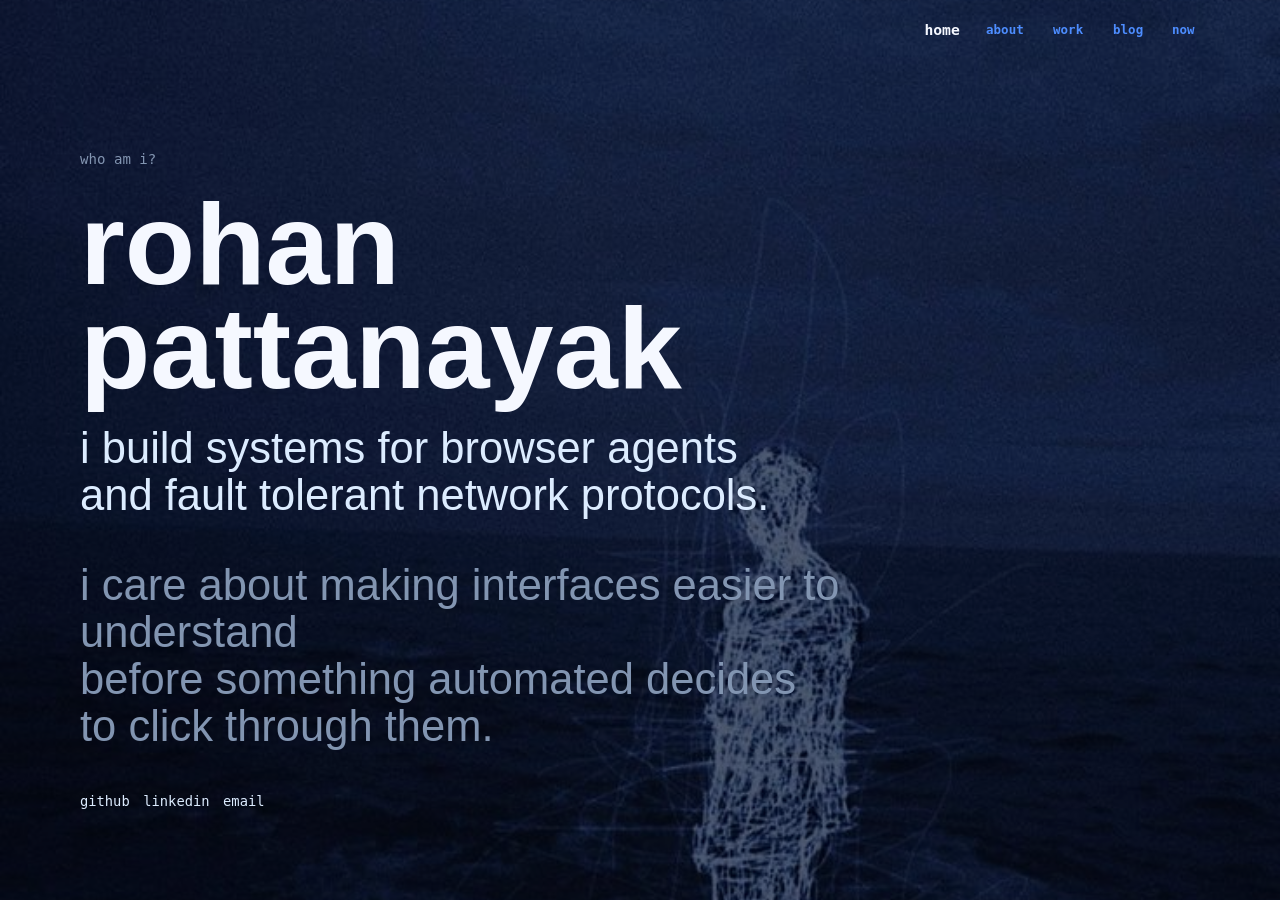
==== index.html @ 2c38a06f "update portfolio" ====
<!doctype html>
<html lang="en">
  <head>
    <meta charset="utf-8">
    <meta name="viewport" content="width=device-width, initial-scale=1">
    <title>rohan pattanayak</title>
    <meta name="description" content="personal portfolio for rohan pattanayak">
    <link rel="icon" type="image/svg+xml" href="assets/favicon.svg">
    <link rel="stylesheet" href="styles.css">
  </head>
  <body class="home-bg">
    <div class="site">
      <header class="topbar shell">
        <nav class="nav" aria-label="primary">
          <a class="interactive" aria-current="page" href="index.html">home</a>
          <a class="interactive" href="about.html">about</a>
          <a class="interactive" href="work.html">work</a>
          <a class="interactive" href="blog.html">blog</a>
          <a class="interactive" href="now.html">now</a>
        </nav>
      </header>
      <main class="shell index-main">
        <section class="landing-copy" aria-labelledby="home-title">
          <p class="kicker">who am i?</p>
          <h1 id="home-title">rohan pattanayak</h1>
          <p class="lead">i build systems for browser agents<br>and fault tolerant network protocols.</p>
          <p class="lead quiet">i care about making interfaces easier to understand<br>before something automated decides to click through them.</p>
          <div class="external-links" aria-label="external links">
            <a class="interactive" href="https://github.com/RohanOnKeys">github</a>
            <a class="interactive" href="https://www.linkedin.com/in/rohan-pattanayak-a142a1284">linkedin</a>
            <a class="interactive" href="mailto:rohanpxquantum@gmail.com">email</a>
          </div>
        </section>
      </main>
    </div>
    <script>
    document.addEventListener('DOMContentLoaded', () => {
      const nav = document.querySelector('.nav');
      const items = nav.querySelectorAll('.interactive');
      items.forEach(item => {
        item.addEventListener('mouseenter', () => {
          items.forEach(el => {
            if (el !== item) el.classList.add('shrink');
            else el.classList.remove('shrink');
          });
        });
        item.addEventListener('mouseleave', () => {
          items.forEach(el => el.classList.remove('shrink'));
        });
      });
    });
    </script>
  </body>
</html>
---- styles.css ----
* {
  box-sizing: border-box;
  border-radius: 0 !important;
}

:root {
  --void: #02050d;
  --canvas: #050b18;
  --raised: #091326;
  --ink: #dcecff;
  --muted: #8295b1;
  --blue: #4d8dff;
  --electricBlue: #69d8ff;
  --deepBlue: #163c89;
  --violet: #6d5dff;
  --line: rgba(106, 151, 218, 0.19);
  --silver: #b8d8ff;
  --white: #f5f8ff;
  --black: #02050d;
  color-scheme: dark;
}

html {
  min-height: 100%;
  background: var(--void);
}

body {
  min-height: 100%;
  margin: 0;
  color: var(--ink);
  background-color: var(--void);
  background-image: url("assets/archive-bg.svg");
  background-size: cover;
  font-family: Inter, "Helvetica Neue", Arial, sans-serif;
  letter-spacing: 0;
}

body.home-bg {
  --page-bg-image: url("assets/images/page-home-bg.jpg");
  --page-bg-position: center center;
  background-image: none;
}

body.home-bg .site {
  background: rgba(2, 5, 13, 0.48);
}

body.about-bg {
  --page-bg-image: url("assets/images/page-about-bg.jpg");
  --page-bg-position: center center;
  background-image: none;
}

body.about-bg .site {
  background: rgba(2, 5, 13, 0.68);
}

body.work-bg {
  --page-bg-image: url("assets/images/page-work-bg.jpg");
  --page-bg-position: center 78%;
  background-image: none;
}

body.work-bg .site {
  background: rgba(2, 5, 13, 0.7);
}

body.now-bg {
  --page-bg-image: url("assets/images/page-now-bg.jpg");
  --page-bg-position: center center;
  background-image: none;
}

body.now-bg .site {
  background: rgba(2, 5, 13, 0.72);
}

body.blog-bg {
  --page-bg-image: url("assets/images/blog_bg.jpg");
  --page-bg-position: center center;
  background-image: none;
}

body.blog-bg .site {
  background: rgba(2, 5, 13, 0.68);
}

body::before {
  content: none;
}

body::after {
  content: none;
}

body.home-bg::before,
body.about-bg::before,
body.work-bg::before,
body.now-bg::before,
body.blog-bg::before {
  position: fixed;
  inset: 0;
  z-index: 0;
  content: "";
  pointer-events: none;
  background-image: var(--page-bg-image);
  background-size: cover;
  background-position: var(--page-bg-position);
  background-repeat: no-repeat;
  transform: translateZ(0);
}

a {
  color: inherit;
  text-decoration: none;
}

button,
input,
textarea {
  font: inherit;
}

::selection {
  background: var(--white);
  color: var(--black);
}

.site {
  min-height: 100vh;
  display: flex;
  flex-direction: column;
  position: relative;
  z-index: 1;
}

.shell {
  width: min(1120px, calc(100% - 2rem));
  margin: 0 auto;
}

.topbar {
  padding: 1.25rem 0 0;
}

.nav {
  display: flex;
  justify-content: flex-end;
  gap: clamp(0.6rem, 2vw, 1.2rem);
  font-size: 0.78rem;
  text-transform: lowercase;
  align-items: center;
}

.nav .interactive {
  font-family: "IBM Plex Mono", "JetBrains Mono", Consolas, monospace;
  font-size: 0.78rem;
  font-weight: 700;
  color: var(--blue);
  background: transparent;
  padding: 0.14rem 0.32rem;
  transition: transform 220ms cubic-bezier(0.22, 1, 0.36, 1), background-color 140ms ease, color 140ms ease;
  transform: scale(1);
  cursor: pointer;
  will-change: transform;
}

.non-interactive {
  font-family: "IBM Plex Mono", "JetBrains Mono", Consolas, monospace;
  font-size: 0.78rem;
  font-weight: 700;
  color: var(--blue);
  background: transparent;
  padding: 0.14rem 0.32rem;
  transition: transform 220ms cubic-bezier(0.22, 1, 0.36, 1), background-color 140ms ease, color 140ms ease;
  transform: scale(1);
  cursor: pointer;
  will-change: transform;
}

.nav .interactive:hover,
.nav .interactive:focus-visible,
.nav .interactive[aria-current="page"] {
  color: var(--white);
  background: transparent;
  outline: none;
  transform: scale(1.18);
}

.nav .interactive.shrink {
  transform: scale(0.88);
}



main {
  flex: 1;
}

.index-main {
  min-height: calc(100vh - 9rem);
  display: flex;
  align-items: center;
}

.landing-copy {
  max-width: 760px;
  padding: 10vh 0 8vh;
}

.kicker,
.meta,
.tech,
.date,
.page-label,
.external-links,
.article-link {
  font-family: "IBM Plex Mono", "JetBrains Mono", Consolas, monospace;
}

.kicker,
.page-label {
  margin: 0 0 1.4rem;
  color: var(--muted);
  font-size: clamp(0.72rem, 1.2vw, 0.88rem);
  text-transform: lowercase;
}

h1,
h2,
h3,
p {
  margin-top: 0;
}

h1 {
  margin-bottom: 1.5rem;
  color: var(--white);
  font-size: clamp(3.4rem, 9vw, 8.6rem);
  line-height: 0.9;
  font-weight: 650;
  text-transform: lowercase;
}

.title-art {
  position: relative;
  width: fit-content;
  max-width: 100%;
  padding: clamp(1rem, 3vw, 2rem) clamp(1rem, 4vw, 2.8rem) clamp(1rem, 3vw, 2rem) 0;
  isolation: isolate;
}

.title-art::before {
  position: absolute;
  inset: 0;
  z-index: -1;
  content: "";
  background-image: linear-gradient(rgba(2, 5, 13, 0.5), rgba(2, 5, 13, 0.78)), var(--heading-image);
  background-size: cover;
  background-position: center;
  opacity: 0.62;
  border-left: 1px solid var(--line);
  border-bottom: 1px solid var(--line);
}

#home-title.title-art::before {
  background-position: center 32%;
}

.about-title::before {
  background-position: center 26%;
}

.work-title::before {
  background-position: center;
}

.blog-title::before {
  background-position: center 38%;
}

.now-title::before {
  background-position: center 22%;
}

.page-title {
  margin-bottom: clamp(2rem, 5vw, 4rem);
  font-size: clamp(3rem, 9vw, 8rem);
}

.lead {
  max-width: 760px;
  color: var(--ink);
  font-size: clamp(1.35rem, 3.4vw, 3.2rem);
  line-height: 1.08;
}

.landing-copy .lead {
  max-width: 840px;
}

p {
  color: var(--silver);
  font-size: clamp(1rem, 1.55vw, 1.2rem);
  line-height: 1.62;
}

.quiet {
  color: var(--muted);
}

.external-links {
  display: flex;
  flex-wrap: wrap;
  gap: 0.85rem;
  margin-top: 2rem;
  font-size: 0.86rem;
}

.identity-small {
  justify-self: end;
  align-self: end;
  width: min(23vw, 280px);
  min-width: 170px;
  opacity: 0.92;
}

.identity-tall {
  width: min(31vw, 360px);
  min-width: 220px;
  opacity: 0.9;
}

.art-image {
  display: block;
  width: 100%;
  height: auto;
  border: 1px solid var(--line);
  object-fit: cover;
}

.identity-small .art-image,
.identity-tall .art-image {
  aspect-ratio: 4 / 5;
}

.page {
  padding: clamp(4.5rem, 10vw, 8rem) 0 clamp(4rem, 8vw, 6rem);
}

.about-grid {
  display: block;
}

.text-stack {
  max-width: 760px;
}

.text-stack p + p {
  margin-top: 1.35rem;
}

.short-blocks {
  margin-top: 3.5rem;
}

.short-blocks p {
  max-width: 680px;
}

.archive {
  max-width: 900px;
}

.archive-intro {
  margin-bottom: 3rem;
}

.project {
  padding: 2.1rem 0;
  border-top: 1px solid var(--line);
}

.project:last-child {
  border-bottom: 1px solid var(--line);
}

.project h2,
.now-section h2 {
  margin-bottom: 1rem;
  color: var(--white);
  font-size: clamp(1.45rem, 2.8vw, 2.4rem);
  font-weight: 560;
  text-transform: lowercase;
}

.project p {
  max-width: 760px;
}

.tech {
  margin-top: 1.25rem;
  color: var(--muted);
  font-size: 0.82rem;
  line-height: 1.8;
}

.identity-small img,
.identity-tall img {
  display: block;
  width: 100%;
  height: auto;
}

.blog-list {
  max-width: 920px;
  border-top: 1px solid var(--line);
}

.blog-row {
  display: grid;
  grid-template-columns: 7rem minmax(0, 1fr) 2rem;
  gap: clamp(1rem, 3vw, 2rem);
  align-items: start;
  padding: 1.4rem 0;
  border-bottom: 1px solid var(--line);
}

.blog-row h2 {
  margin-bottom: 0.45rem;
  color: var(--white);
  font-size: clamp(1.25rem, 2.5vw, 2rem);
  font-weight: 540;
  text-transform: lowercase;
}

.blog-row p {
  margin-bottom: 0;
  color: var(--muted);
  font-size: 1rem;
}

.date,
.arrow {
  color: var(--muted);
  font-family: "IBM Plex Mono", "JetBrains Mono", Consolas, monospace;
  font-size: 0.78rem;
}

.arrow {
  justify-self: end;
}

.article {
  max-width: 760px;
}

.article h1 {
  font-size: clamp(2.6rem, 7vw, 5.8rem);
  line-height: 0.95;
}

.article p {
  font-size: clamp(1.02rem, 1.6vw, 1.18rem);
}

.article-nav {
  margin-bottom: 3rem;
  font-family: "IBM Plex Mono", "JetBrains Mono", Consolas, monospace;
  font-size: 0.8rem;
}

.now {
  max-width: 820px;
}

.now-section {
  padding: 2rem 0;
  border-top: 1px solid var(--line);
}

.now-section:last-of-type {
  border-bottom: 1px solid var(--line);
}

.footer {
  padding: 1.25rem 0 1.8rem;
  color: var(--muted);
  font-family: "IBM Plex Mono", "JetBrains Mono", Consolas, monospace;
  font-size: 0.76rem;
}

.footer .shell {
  padding-top: 1rem;
  border-top: 1px solid var(--line);
  display: flex;
  justify-content: space-between;
  gap: 1rem;
}

.footer-links {
  display: flex;
  gap: 0.7rem;
}

.footer-link {
  display: inline-flex;
  align-items: center;
  gap: 0.32rem;
}

.footer-link::before {
  width: 0.82rem;
  height: 0.82rem;
  content: "";
  background: currentColor;
  -webkit-mask: var(--footer-icon) center / contain no-repeat;
  mask: var(--footer-icon) center / contain no-repeat;
}

.footer-github {
  --footer-icon: url("data:image/svg+xml,%3Csvg xmlns='http://www.w3.org/2000/svg' viewBox='0 0 16 16'%3E%3Cpath d='M8 0C3.58 0 0 3.64 0 8.13c0 3.59 2.29 6.63 5.47 7.7.4.08.55-.18.55-.39v-1.38c-2.23.49-2.7-1.09-2.7-1.09-.36-.94-.89-1.19-.89-1.19-.73-.51.06-.5.06-.5.8.06 1.23.84 1.23.84.72 1.25 1.87.89 2.33.68.07-.53.28-.89.51-1.09-1.78-.21-3.64-.91-3.64-4.02 0-.89.31-1.61.82-2.18-.08-.21-.36-1.04.08-2.15 0 0 .67-.22 2.2.83A7.48 7.48 0 0 1 8 3.91c.68 0 1.36.09 1.99.28 1.53-1.05 2.2-.83 2.2-.83.44 1.11.16 1.94.08 2.15.51.57.82 1.29.82 2.18 0 3.12-1.87 3.81-3.65 4.01.29.25.54.75.54 1.51v2.23c0 .21.15.47.55.39A8.08 8.08 0 0 0 16 8.13C16 3.64 12.42 0 8 0z'/%3E%3C/svg%3E");
}

.footer-linkedin {
  --footer-icon: url("data:image/svg+xml,%3Csvg xmlns='http://www.w3.org/2000/svg' viewBox='0 0 24 24'%3E%3Cpath d='M4.98 3.5C4.98 4.88 3.86 6 2.5 6S0 4.88 0 3.5 1.12 1 2.5 1s2.48 1.12 2.48 2.5zM.36 8h4.28v14H.36V8zM8 8h4.1v1.92h.06c.57-1.08 1.96-2.22 4.04-2.22 4.32 0 5.12 2.85 5.12 6.56V22h-4.27v-6.88c0-1.64-.03-3.75-2.28-3.75-2.29 0-2.64 1.79-2.64 3.63v7H8V8z'/%3E%3C/svg%3E");
}

.footer-email {
  --footer-icon: url("data:image/svg+xml,%3Csvg xmlns='http://www.w3.org/2000/svg' viewBox='0 0 24 24'%3E%3Cpath d='M3 5h18a1 1 0 0 1 1 1v12a1 1 0 0 1-1 1H3a1 1 0 0 1-1-1V6a1 1 0 0 1 1-1zm9 8.2L4.6 7H4v10h16V7h-.6L12 13.2zM6.25 7 12 11.8 17.75 7H6.25z'/%3E%3C/svg%3E");
}

.footer-book {
  --footer-icon: url("data:image/svg+xml,%3Csvg xmlns='http://www.w3.org/2000/svg' viewBox='0 0 24 24'%3E%3Cpath d='M4 2h13a1 1 0 0 1 1 1v17.3l-5.28-1.6a1 1 0 0 0-.54 0L6.88 20.3V3a1 1 0 0 1 1-1H4zM3 3v18l5.88-1.78 5.88 1.78V3H3z'/%3E%3C/svg%3E");
}

@media (max-width: 760px) {
  .shell {
    width: min(100% - 1.2rem, 1120px);
  }

  .nav {
    justify-content: flex-start;
    overflow-x: auto;
    padding-bottom: 0.25rem;
  }

  .index-main,
  .about-grid {
    display: block;
  }

  .landing-copy {
    padding-top: 14vh;
  }

  h1 {
    font-size: clamp(3rem, 18vw, 5rem);
  }

  .identity-small,
  .identity-tall {
    width: min(58vw, 280px);
    min-width: 0;
    margin: 2rem 0 0 auto;
  }

  .blog-row {
    grid-template-columns: 1fr 1.5rem;
    gap: 0.75rem;
  }

  .blog-row .date {
    grid-column: 1 / -1;
  }

  .footer .shell {
    display: block;
  }

  .footer-links {
    margin-top: 0.65rem;
  }
}
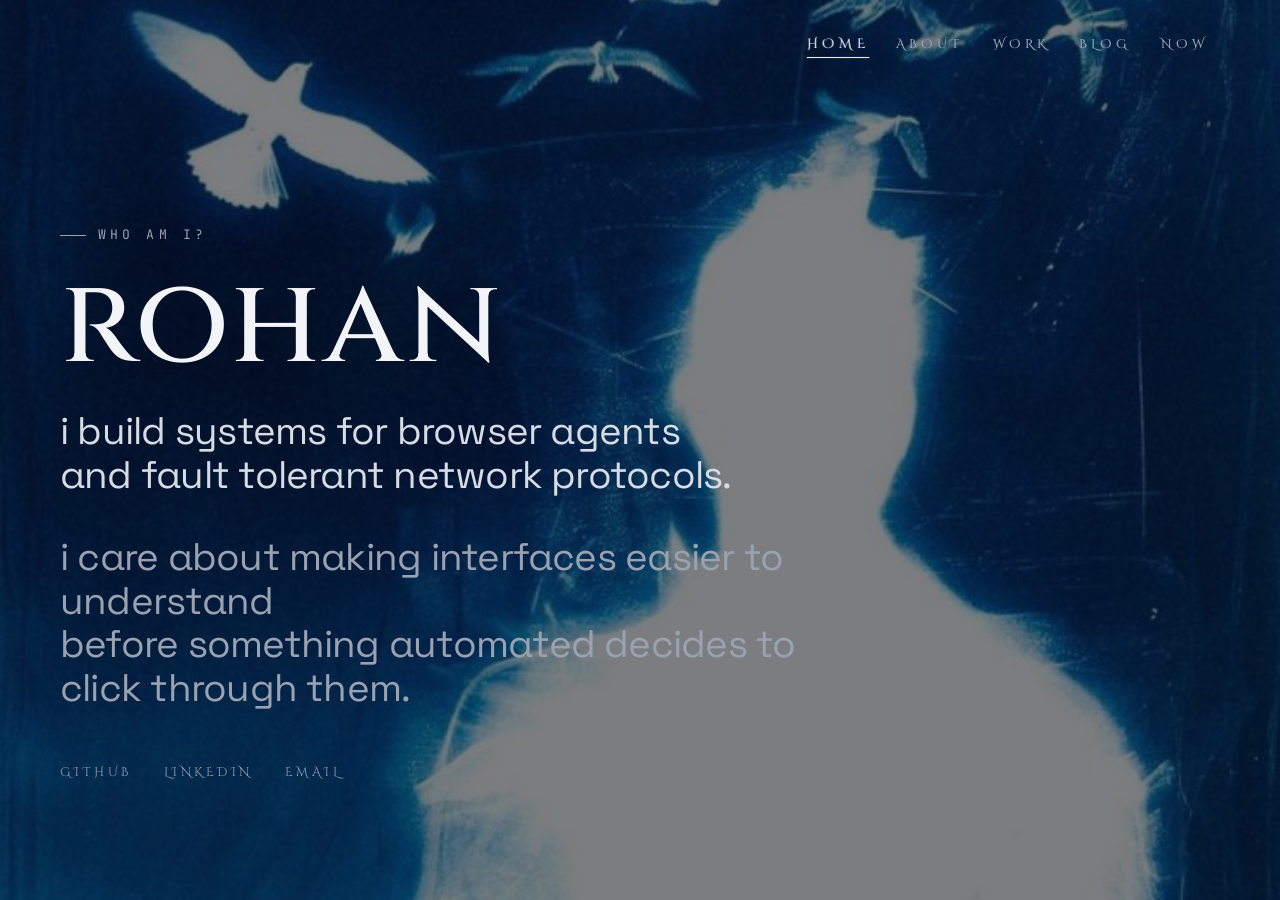
==== commit d5b65dea: "fixed bpunds for home page" ====
--- a/index.html
+++ b/index.html
@@ -3,8 +3,8 @@
   <head>
     <meta charset="utf-8">
     <meta name="viewport" content="width=device-width, initial-scale=1">
-    <title>rohan pattanayak</title>
-    <meta name="description" content="personal portfolio for rohan pattanayak">
+    <title>rohan</title>
+    <meta name="description" content="personal portfolio for rohan">
     <link rel="icon" type="image/svg+xml" href="assets/favicon.svg">
     <link rel="stylesheet" href="styles.css">
   </head>
@@ -22,7 +22,7 @@
       <main class="shell index-main">
         <section class="landing-copy" aria-labelledby="home-title">
           <p class="kicker">who am i?</p>
-          <h1 id="home-title">rohan pattanayak</h1>
+          <h1 id="home-title">rohan</h1>
           <p class="lead">i build systems for browser agents<br>and fault tolerant network protocols.</p>
           <p class="lead quiet">i care about making interfaces easier to understand<br>before something automated decides to click through them.</p>
           <div class="external-links" aria-label="external links">
--- a/styles.css
+++ b/styles.css
@@ -1,22 +1,31 @@
+@import url('https://fonts.googleapis.com/css2?family=Cinzel:wght@400;500;600;700&family=Space+Grotesk:wght@400;500;600;700&family=JetBrains+Mono:wght@400;500;600&display=swap');
+
 * {
   box-sizing: border-box;
   border-radius: 0 !important;
+  border-color: var(--line);
 }
 
 :root {
-  --void: #02050d;
-  --canvas: #050b18;
-  --raised: #091326;
-  --ink: #dcecff;
-  --muted: #8295b1;
-  --blue: #4d8dff;
-  --electricBlue: #69d8ff;
-  --deepBlue: #163c89;
-  --violet: #6d5dff;
-  --line: rgba(106, 151, 218, 0.19);
-  --silver: #b8d8ff;
-  --white: #f5f8ff;
-  --black: #02050d;
+  --void: #05070c;
+  --canvas: #05070c;
+  --raised: #0b0d12;
+  --ink: #f2f4f8;
+  --bone: #d7dbe3;
+  --stone: #9aa2b1;
+  --ash: #5f6675;
+  --muted: #9aa2b1;
+  --blue: #9aa2b1;
+  --electricBlue: #f2f4f8;
+  --deepBlue: #5f6675;
+  --violet: #5f6675;
+  --line: rgba(215, 219, 227, 0.16);
+  --silver: #d7dbe3;
+  --white: #f2f4f8;
+  --black: #05070c;
+  --font-sans: "Space Grotesk", ui-sans-serif, system-ui, sans-serif;
+  --font-mono: "JetBrains Mono", ui-monospace, "Menlo", monospace;
+  --font-gothic: "Cinzel", "Space Grotesk", serif;
   color-scheme: dark;
 }
 
@@ -32,28 +41,31 @@
   background-color: var(--void);
   background-image: url("assets/archive-bg.svg");
   background-size: cover;
-  font-family: Inter, "Helvetica Neue", Arial, sans-serif;
-  letter-spacing: 0;
+  font-family: var(--font-sans);
+  font-feature-settings: "ss01", "cv11";
+  -webkit-font-smoothing: antialiased;
+  text-rendering: optimizeLegibility;
+  letter-spacing: -0.005em;
 }
 
 body.home-bg {
-  --page-bg-image: url("assets/images/page-home-bg.jpg");
-  --page-bg-position: center center;
+  --page-bg-image: url("assets/images/home-page2.jpg");
+  --page-bg-position: center 32%;
   background-image: none;
 }
 
 body.home-bg .site {
-  background: rgba(2, 5, 13, 0.48);
+  background: rgba(5, 7, 12, 0.52);
 }
 
 body.about-bg {
   --page-bg-image: url("assets/images/page-about-bg.jpg");
-  --page-bg-position: center center;
+  --page-bg-position: center 26%;
   background-image: none;
 }
 
 body.about-bg .site {
-  background: rgba(2, 5, 13, 0.68);
+  background: rgba(5, 7, 12, 0.72);
 }
 
 body.work-bg {
@@ -63,27 +75,27 @@
 }
 
 body.work-bg .site {
-  background: rgba(2, 5, 13, 0.7);
+  background: rgba(5, 7, 12, 0.74);
 }
 
 body.now-bg {
   --page-bg-image: url("assets/images/page-now-bg.jpg");
-  --page-bg-position: center center;
+  --page-bg-position: center 22%;
   background-image: none;
 }
 
 body.now-bg .site {
-  background: rgba(2, 5, 13, 0.72);
+  background: rgba(5, 7, 12, 0.72);
 }
 
 body.blog-bg {
   --page-bg-image: url("assets/images/blog_bg.jpg");
-  --page-bg-position: center center;
+  --page-bg-position: center 38%;
   background-image: none;
 }
 
 body.blog-bg .site {
-  background: rgba(2, 5, 13, 0.68);
+  background: rgba(5, 7, 12, 0.72);
 }
 
 body::before {
@@ -108,7 +120,6 @@
   background-size: cover;
   background-position: var(--page-bg-position);
   background-repeat: no-repeat;
-  transform: translateZ(0);
 }
 
 a {
@@ -123,8 +134,8 @@
 }
 
 ::selection {
-  background: var(--white);
-  color: var(--black);
+  background: var(--ink);
+  color: var(--void);
 }
 
 .site {
@@ -136,63 +147,66 @@
 }
 
 .shell {
-  width: min(1120px, calc(100% - 2rem));
+  width: min(100% - 2.5rem, 1160px);
   margin: 0 auto;
 }
 
 .topbar {
-  padding: 1.25rem 0 0;
+  padding: 1.75rem 0;
 }
 
 .nav {
   display: flex;
   justify-content: flex-end;
-  gap: clamp(0.6rem, 2vw, 1.2rem);
+  gap: 0.35rem;
+  font-family: var(--font-gothic);
+  align-items: center;
+}
+
+.nav .interactive,
+.non-interactive {
+  position: relative;
+  font-family: var(--font-gothic);
   font-size: 0.78rem;
-  text-transform: lowercase;
-  align-items: center;
-}
-
-.nav .interactive {
-  font-family: "IBM Plex Mono", "JetBrains Mono", Consolas, monospace;
-  font-size: 0.78rem;
-  font-weight: 700;
-  color: var(--blue);
+  font-weight: 500;
+  letter-spacing: 0.32em;
+  text-transform: uppercase;
+  color: var(--stone);
   background: transparent;
-  padding: 0.14rem 0.32rem;
-  transition: transform 220ms cubic-bezier(0.22, 1, 0.36, 1), background-color 140ms ease, color 140ms ease;
+  padding: 0.5rem 0.75rem;
+  transition: color 220ms ease, transform 260ms cubic-bezier(0.22, 1, 0.36, 1), letter-spacing 260ms ease;
   transform: scale(1);
   cursor: pointer;
   will-change: transform;
 }
 
-.non-interactive {
-  font-family: "IBM Plex Mono", "JetBrains Mono", Consolas, monospace;
-  font-size: 0.78rem;
-  font-weight: 700;
-  color: var(--blue);
-  background: transparent;
-  padding: 0.14rem 0.32rem;
-  transition: transform 220ms cubic-bezier(0.22, 1, 0.36, 1), background-color 140ms ease, color 140ms ease;
-  transform: scale(1);
-  cursor: pointer;
-  will-change: transform;
-}
-
 .nav .interactive:hover,
-.nav .interactive:focus-visible,
-.nav .interactive[aria-current="page"] {
-  color: var(--white);
+.nav .interactive:focus-visible {
+  color: var(--ink);
   background: transparent;
   outline: none;
-  transform: scale(1.18);
+  transform: scale(1.14);
+  letter-spacing: 0.38em;
+}
+
+.nav .interactive[aria-current="page"] {
+  color: var(--ink);
+  transform: scale(1.08);
+}
+
+.nav .interactive[aria-current="page"]::after {
+  content: "";
+  position: absolute;
+  left: 0.75rem;
+  right: 0.75rem;
+  bottom: 0.28rem;
+  height: 1px;
+  background: var(--ink);
 }
 
 .nav .interactive.shrink {
-  transform: scale(0.88);
-}
-
-
+  transform: scale(0.92);
+}
 
 main {
   flex: 1;
@@ -216,15 +230,28 @@
 .page-label,
 .external-links,
 .article-link {
-  font-family: "IBM Plex Mono", "JetBrains Mono", Consolas, monospace;
+  font-family: var(--font-mono);
 }
 
 .kicker,
 .page-label {
   margin: 0 0 1.4rem;
-  color: var(--muted);
-  font-size: clamp(0.72rem, 1.2vw, 0.88rem);
-  text-transform: lowercase;
+  color: var(--stone);
+  font-size: clamp(0.7rem, 1.2vw, 0.82rem);
+  letter-spacing: 0.32em;
+  text-transform: uppercase;
+  display: inline-flex;
+  align-items: center;
+  gap: 0.75rem;
+}
+
+.kicker::before,
+.page-label::before {
+  content: "";
+  width: 1.6rem;
+  height: 1px;
+  background: currentColor;
+  display: inline-block;
 }
 
 h1,
@@ -236,86 +263,78 @@
 
 h1 {
   margin-bottom: 1.5rem;
-  color: var(--white);
-  font-size: clamp(3.4rem, 9vw, 8.6rem);
-  line-height: 0.9;
-  font-weight: 650;
+  color: var(--ink);
+  font-family: var(--font-gothic);
+  font-weight: 500;
+  font-size: clamp(3.2rem, 9.5vw, 9rem);
+  line-height: 0.92;
+  letter-spacing: 0.02em;
   text-transform: lowercase;
 }
 
-.title-art {
-  position: relative;
-  width: fit-content;
-  max-width: 100%;
-  padding: clamp(1rem, 3vw, 2rem) clamp(1rem, 4vw, 2.8rem) clamp(1rem, 3vw, 2rem) 0;
-  isolation: isolate;
-}
-
-.title-art::before {
-  position: absolute;
-  inset: 0;
-  z-index: -1;
-  content: "";
-  background-image: linear-gradient(rgba(2, 5, 13, 0.5), rgba(2, 5, 13, 0.78)), var(--heading-image);
-  background-size: cover;
-  background-position: center;
-  opacity: 0.62;
-  border-left: 1px solid var(--line);
-  border-bottom: 1px solid var(--line);
-}
-
-#home-title.title-art::before {
-  background-position: center 32%;
-}
-
-.about-title::before {
-  background-position: center 26%;
-}
-
-.work-title::before {
-  background-position: center;
-}
-
-.blog-title::before {
-  background-position: center 38%;
-}
-
-.now-title::before {
-  background-position: center 22%;
-}
-
 .page-title {
-  margin-bottom: clamp(2rem, 5vw, 4rem);
-  font-size: clamp(3rem, 9vw, 8rem);
+  margin: 0 0 clamp(2rem, 5vw, 4rem);
+  font-family: var(--font-gothic);
+  font-weight: 500;
+  letter-spacing: 0.04em;
+  line-height: 0.98;
+  text-transform: lowercase;
+  color: var(--ink);
+  font-size: clamp(3rem, 8vw, 7.5rem);
 }
 
 .lead {
   max-width: 760px;
-  color: var(--ink);
-  font-size: clamp(1.35rem, 3.4vw, 3.2rem);
-  line-height: 1.08;
+  color: var(--bone);
+  font-family: var(--font-sans);
+  font-size: clamp(1.3rem, 3vw, 2.4rem);
+  line-height: 1.14;
+  letter-spacing: -0.02em;
 }
 
 .landing-copy .lead {
   max-width: 840px;
+  margin-top: 1.75rem;
+}
+
+.landing-copy .lead + .lead {
+  margin-top: 1rem;
+  color: var(--stone);
 }
 
 p {
-  color: var(--silver);
-  font-size: clamp(1rem, 1.55vw, 1.2rem);
-  line-height: 1.62;
+  color: var(--bone);
+  font-size: clamp(1.02rem, 1.35vw, 1.15rem);
+  line-height: 1.72;
 }
 
 .quiet {
-  color: var(--muted);
+  color: var(--stone);
 }
 
 .external-links {
   display: flex;
   flex-wrap: wrap;
-  gap: 0.85rem;
-  margin-top: 2rem;
-  font-size: 0.86rem;
+  gap: 2rem;
+  margin-top: 3rem;
+  font-size: 0.78rem;
+}
+
+.external-links .interactive {
+  font-family: var(--font-gothic);
+  letter-spacing: 0.28em;
+  text-transform: uppercase;
+  color: var(--stone);
+  padding: 0.35rem 0;
+  border-bottom: 1px solid transparent;
+  transition: color 220ms ease, transform 260ms cubic-bezier(0.22, 1, 0.36, 1), border-color 220ms ease, letter-spacing 260ms ease;
+}
+
+.external-links .interactive:hover {
+  color: var(--ink);
+  transform: scale(1.08);
+  letter-spacing: 0.34em;
+  border-color: var(--ink);
 }
 
 .identity-small {
@@ -346,7 +365,7 @@
 }
 
 .page {
-  padding: clamp(4.5rem, 10vw, 8rem) 0 clamp(4rem, 8vw, 6rem);
+  padding: clamp(4rem, 9vw, 7rem) 0 clamp(4rem, 7vw, 6rem);
 }
 
 .about-grid {
@@ -354,7 +373,11 @@
 }
 
 .text-stack {
-  max-width: 760px;
+  max-width: 66ch;
+}
+
+.text-stack p {
+  color: var(--bone);
 }
 
 .text-stack p + p {
@@ -366,7 +389,7 @@
 }
 
 .short-blocks p {
-  max-width: 680px;
+  max-width: 66ch;
 }
 
 .archive {
@@ -374,11 +397,14 @@
 }
 
 .archive-intro {
-  margin-bottom: 3rem;
+  color: var(--stone);
+  max-width: 52ch;
+  margin: -1rem 0 3rem;
+  font-size: 1.05rem;
 }
 
 .project {
-  padding: 2.1rem 0;
+  padding: 2.4rem 0;
   border-top: 1px solid var(--line);
 }
 
@@ -388,22 +414,50 @@
 
 .project h2,
 .now-section h2 {
-  margin-bottom: 1rem;
-  color: var(--white);
-  font-size: clamp(1.45rem, 2.8vw, 2.4rem);
-  font-weight: 560;
+  margin-bottom: 0.9rem;
+  color: var(--ink);
+  font-family: var(--font-sans);
+  font-weight: 500;
+  font-size: clamp(1.7rem, 3.2vw, 2.6rem);
+  letter-spacing: -0.02em;
   text-transform: lowercase;
+  line-height: 1;
 }
 
 .project p {
-  max-width: 760px;
+  max-width: 66ch;
+  color: var(--bone);
 }
 
 .tech {
-  margin-top: 1.25rem;
-  color: var(--muted);
-  font-size: 0.82rem;
+  margin-top: 1rem;
+  color: var(--ash);
+  font-size: 0.7rem;
+  letter-spacing: 0.18em;
+  text-transform: uppercase;
   line-height: 1.8;
+}
+
+.article-link .interactive {
+  display: inline-flex;
+  align-items: center;
+  gap: 0.5rem;
+  font-size: 0.72rem;
+  letter-spacing: 0.22em;
+  text-transform: uppercase;
+  color: var(--bone);
+  border-bottom: 1px solid var(--line);
+  padding-bottom: 0.25rem;
+  transition: color 160ms ease, border-color 160ms ease;
+}
+
+.article-link .interactive:hover {
+  color: var(--ink);
+  border-color: var(--ink);
+}
+
+.article-link .interactive::after {
+  content: "→";
 }
 
 .identity-small img,
@@ -414,61 +468,102 @@
 }
 
 .blog-list {
-  max-width: 920px;
+  max-width: 960px;
   border-top: 1px solid var(--line);
 }
 
 .blog-row {
   display: grid;
-  grid-template-columns: 7rem minmax(0, 1fr) 2rem;
-  gap: clamp(1rem, 3vw, 2rem);
-  align-items: start;
-  padding: 1.4rem 0;
+  grid-template-columns: 8rem minmax(0, 1fr) 2rem;
+  gap: clamp(1rem, 3vw, 2.5rem);
+  align-items: baseline;
+  padding: 1.75rem 0;
   border-bottom: 1px solid var(--line);
+  transition: background 160ms ease;
+}
+
+.blog-row:hover {
+  background: rgba(232, 236, 243, 0.02);
 }
 
 .blog-row h2 {
-  margin-bottom: 0.45rem;
-  color: var(--white);
-  font-size: clamp(1.25rem, 2.5vw, 2rem);
-  font-weight: 540;
+  margin-bottom: 0.4rem;
+  color: var(--ink);
+  font-family: var(--font-sans);
+  font-weight: 500;
+  font-size: clamp(1.2rem, 2.2vw, 1.85rem);
+  letter-spacing: -0.015em;
   text-transform: lowercase;
+  line-height: 1.1;
 }
 
 .blog-row p {
   margin-bottom: 0;
-  color: var(--muted);
-  font-size: 1rem;
+  color: var(--stone);
+  font-size: 0.98rem;
+  line-height: 1.55;
 }
 
 .date,
 .arrow {
-  color: var(--muted);
-  font-family: "IBM Plex Mono", "JetBrains Mono", Consolas, monospace;
-  font-size: 0.78rem;
+  color: var(--ash);
+  font-family: var(--font-mono);
+  font-size: 0.7rem;
+  letter-spacing: 0.22em;
+  text-transform: uppercase;
 }
 
 .arrow {
   justify-self: end;
+  transition: color 160ms ease, transform 160ms ease;
+}
+
+.blog-row:hover .arrow {
+  color: var(--ink);
+  transform: translateX(4px);
 }
 
 .article {
-  max-width: 760px;
+  max-width: 68ch;
 }
 
 .article h1 {
-  font-size: clamp(2.6rem, 7vw, 5.8rem);
-  line-height: 0.95;
+  font-family: var(--font-sans);
+  font-weight: 500;
+  color: var(--ink);
+  font-size: clamp(2.2rem, 5vw, 4.2rem);
+  line-height: 1;
+  letter-spacing: -0.025em;
+  text-transform: lowercase;
+  margin: 1.25rem 0 2.5rem;
 }
 
 .article p {
-  font-size: clamp(1.02rem, 1.6vw, 1.18rem);
+  font-size: clamp(1.02rem, 1.35vw, 1.15rem);
+  color: var(--bone);
 }
 
 .article-nav {
   margin-bottom: 3rem;
-  font-family: "IBM Plex Mono", "JetBrains Mono", Consolas, monospace;
-  font-size: 0.8rem;
+  font-family: var(--font-mono);
+  font-size: 0.72rem;
+  letter-spacing: 0.24em;
+  text-transform: uppercase;
+}
+
+.article-nav .interactive {
+  display: inline-flex;
+  align-items: center;
+  gap: 0.5rem;
+  color: var(--stone);
+}
+
+.article-nav .interactive::before {
+  content: "←";
+}
+
+.article-nav .interactive:hover {
+  color: var(--ink);
 }
 
 .now {
@@ -476,7 +571,7 @@
 }
 
 .now-section {
-  padding: 2rem 0;
+  padding: 2.25rem 0;
   border-top: 1px solid var(--line);
 }
 
@@ -484,30 +579,57 @@
   border-bottom: 1px solid var(--line);
 }
 
+.now-section h2 {
+  margin-bottom: 1rem;
+  font-family: var(--font-mono);
+  font-size: 0.72rem;
+  font-weight: 500;
+  letter-spacing: 0.24em;
+  text-transform: uppercase;
+  color: var(--stone);
+}
+
+.now-section p {
+  color: var(--bone);
+}
+
 .footer {
-  padding: 1.25rem 0 1.8rem;
-  color: var(--muted);
-  font-family: "IBM Plex Mono", "JetBrains Mono", Consolas, monospace;
-  font-size: 0.76rem;
+  padding: 1.5rem 0 2rem;
+  color: var(--stone);
+  font-family: var(--font-mono);
+  font-size: 0.7rem;
+  letter-spacing: 0.2em;
+  text-transform: uppercase;
+  margin-top: auto;
 }
 
 .footer .shell {
-  padding-top: 1rem;
+  padding-top: 1.25rem;
   border-top: 1px solid var(--line);
   display: flex;
   justify-content: space-between;
   gap: 1rem;
+  flex-wrap: wrap;
 }
 
 .footer-links {
   display: flex;
-  gap: 0.7rem;
+  gap: 1.6rem;
+  flex-wrap: wrap;
 }
 
 .footer-link {
   display: inline-flex;
   align-items: center;
-  gap: 0.32rem;
+  gap: 0.5rem;
+  color: var(--stone);
+  transition: color 200ms ease, transform 240ms cubic-bezier(0.22, 1, 0.36, 1);
+  transform-origin: center;
+}
+
+.footer-link:hover {
+  color: var(--ink);
+  transform: scale(1.08);
 }
 
 .footer-link::before {
@@ -537,13 +659,23 @@
 
 @media (max-width: 760px) {
   .shell {
-    width: min(100% - 1.2rem, 1120px);
+    width: min(100% - 1.2rem, 1160px);
+  }
+
+  .topbar {
+    padding: 1.25rem 0;
   }
 
   .nav {
     justify-content: flex-start;
     overflow-x: auto;
+    flex-wrap: wrap;
     padding-bottom: 0.25rem;
+  }
+
+  .nav .interactive {
+    padding: 0.4rem 0.55rem;
+    letter-spacing: 0.28em;
   }
 
   .index-main,
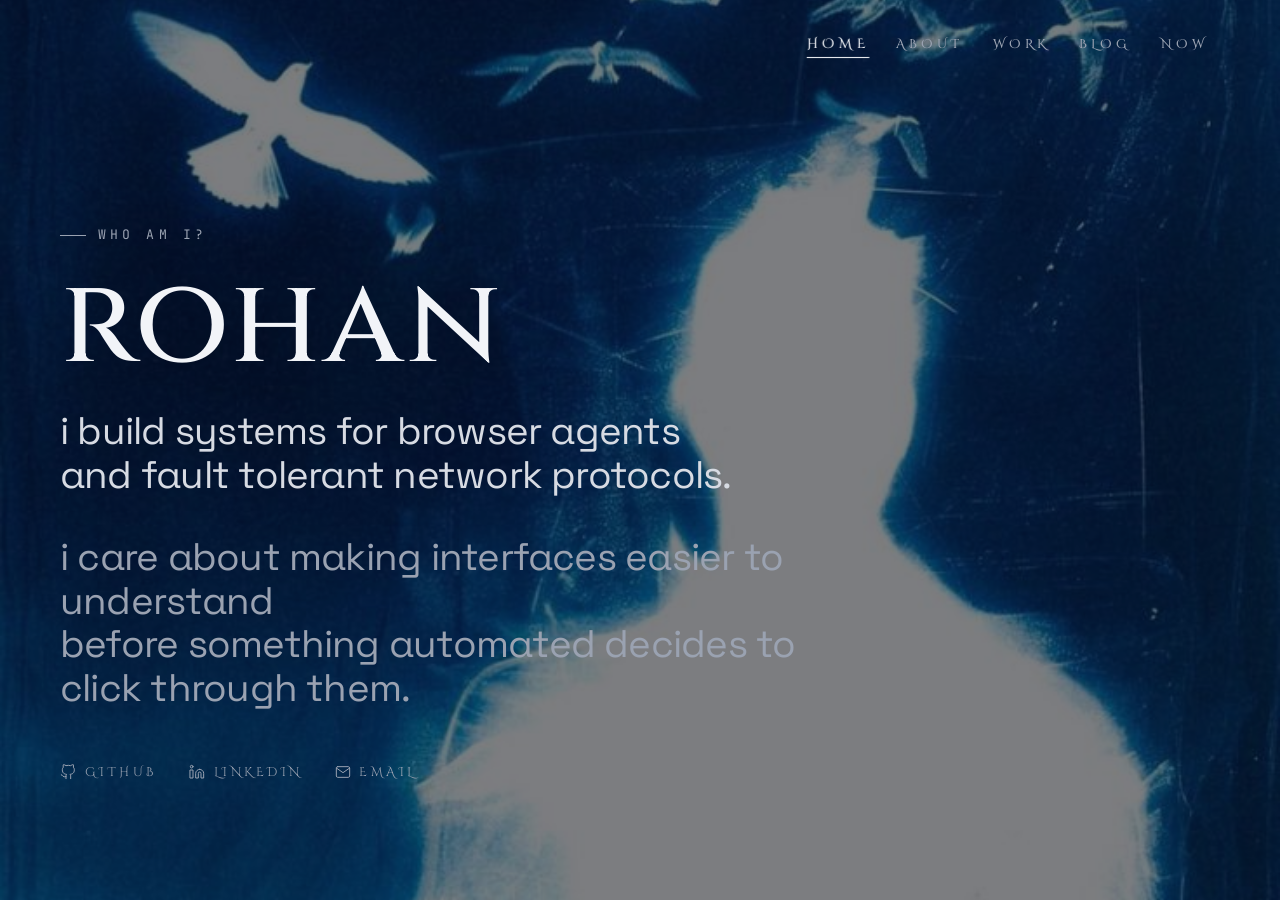
==== commit 1ff708ce: "log refining" ====
--- a/index.html
+++ b/index.html
@@ -3,8 +3,8 @@
   <head>
     <meta charset="utf-8">
     <meta name="viewport" content="width=device-width, initial-scale=1">
-    <title>rohan</title>
-    <meta name="description" content="personal portfolio for rohan">
+    <title>rohan pattanayak</title>
+    <meta name="description" content="personal portfolio for rohan pattanayak">
     <link rel="icon" type="image/svg+xml" href="assets/favicon.svg">
     <link rel="stylesheet" href="styles.css">
   </head>
@@ -26,9 +26,9 @@
           <p class="lead">i build systems for browser agents<br>and fault tolerant network protocols.</p>
           <p class="lead quiet">i care about making interfaces easier to understand<br>before something automated decides to click through them.</p>
           <div class="external-links" aria-label="external links">
-            <a class="interactive" href="https://github.com/RohanOnKeys">github</a>
-            <a class="interactive" href="https://www.linkedin.com/in/rohan-pattanayak-a142a1284">linkedin</a>
-            <a class="interactive" href="mailto:rohanpxquantum@gmail.com">email</a>
+            <a class="interactive" href="https://github.com/RohanOnKeys"><svg width="16" height="16" viewBox="0 0 24 24" fill="none" stroke="currentColor" stroke-width="1.5" stroke-linecap="round" stroke-linejoin="round"><path d="M9 19c-5 1.5-5-2.5-7-3m14 6v-3.87a3.37 3.37 0 0 0-.94-2.61c3.14-.35 6.44-1.54 6.44-7A5.44 5.44 0 0 0 20 4.77 5.07 5.07 0 0 0 19.91 1S18.73.65 16 2.48a13.38 13.38 0 0 0-7 0C6.27.65 5.09 1 5.09 1A5.07 5.07 0 0 0 5 4.77a5.44 5.44 0 0 0-1.5 3.78c0 5.42 3.3 6.61 6.44 7A3.37 3.37 0 0 0 9 18.13V22"/></svg><span>github</span></a>
+            <a class="interactive" href="https://www.linkedin.com/in/rohan-pattanayak-a142a1284"><svg width="16" height="16" viewBox="0 0 24 24" fill="none" stroke="currentColor" stroke-width="1.5" stroke-linecap="round" stroke-linejoin="round"><path d="M16 8a6 6 0 0 1 6 6v7h-4v-7a2 2 0 0 0-4 0v7h-4v-7a6 6 0 0 1 6-6z"/><rect x="2" y="9" width="4" height="12"/><circle cx="4" cy="4" r="2"/></svg><span>linkedin</span></a>
+            <a class="interactive" href="mailto:rohanpxquantum@gmail.com"><svg width="16" height="16" viewBox="0 0 24 24" fill="none" stroke="currentColor" stroke-width="1.5" stroke-linecap="round" stroke-linejoin="round"><path d="M4 4h16c1.1 0 2 .9 2 2v12c0 1.1-.9 2-2 2H4c-1.1 0-2-.9-2-2V6c0-1.1.9-2 2-2z"/><polyline points="22,6 12,13 2,6"/></svg><span>email</span></a>
           </div>
         </section>
       </main>
--- a/styles.css
+++ b/styles.css
@@ -321,6 +321,9 @@
 }
 
 .external-links .interactive {
+  display: inline-flex;
+  align-items: center;
+  gap: 0.55rem;
   font-family: var(--font-gothic);
   letter-spacing: 0.28em;
   text-transform: uppercase;
@@ -328,6 +331,15 @@
   padding: 0.35rem 0;
   border-bottom: 1px solid transparent;
   transition: color 220ms ease, transform 260ms cubic-bezier(0.22, 1, 0.36, 1), border-color 220ms ease, letter-spacing 260ms ease;
+}
+
+.external-links .interactive svg {
+  flex-shrink: 0;
+  transition: transform 260ms cubic-bezier(0.22, 1, 0.36, 1);
+}
+
+.external-links .interactive:hover svg {
+  transform: rotate(-6deg) scale(1.1);
 }
 
 .external-links .interactive:hover {
@@ -632,29 +644,32 @@
   transform: scale(1.08);
 }
 
-.footer-link::before {
-  width: 0.82rem;
-  height: 0.82rem;
+.footer-link svg {
+  width: 0.85rem;
+  height: 0.85rem;
+  flex-shrink: 0;
+}
+
+.footer-book::before {
+  display: inline-block;
+  flex-shrink: 0;
+  width: 0.85rem;
+  height: 0.85rem;
   content: "";
-  background: currentColor;
-  -webkit-mask: var(--footer-icon) center / contain no-repeat;
-  mask: var(--footer-icon) center / contain no-repeat;
-}
-
-.footer-github {
-  --footer-icon: url("data:image/svg+xml,%3Csvg xmlns='http://www.w3.org/2000/svg' viewBox='0 0 16 16'%3E%3Cpath d='M8 0C3.58 0 0 3.64 0 8.13c0 3.59 2.29 6.63 5.47 7.7.4.08.55-.18.55-.39v-1.38c-2.23.49-2.7-1.09-2.7-1.09-.36-.94-.89-1.19-.89-1.19-.73-.51.06-.5.06-.5.8.06 1.23.84 1.23.84.72 1.25 1.87.89 2.33.68.07-.53.28-.89.51-1.09-1.78-.21-3.64-.91-3.64-4.02 0-.89.31-1.61.82-2.18-.08-.21-.36-1.04.08-2.15 0 0 .67-.22 2.2.83A7.48 7.48 0 0 1 8 3.91c.68 0 1.36.09 1.99.28 1.53-1.05 2.2-.83 2.2-.83.44 1.11.16 1.94.08 2.15.51.57.82 1.29.82 2.18 0 3.12-1.87 3.81-3.65 4.01.29.25.54.75.54 1.51v2.23c0 .21.15.47.55.39A8.08 8.08 0 0 0 16 8.13C16 3.64 12.42 0 8 0z'/%3E%3C/svg%3E");
-}
-
-.footer-linkedin {
-  --footer-icon: url("data:image/svg+xml,%3Csvg xmlns='http://www.w3.org/2000/svg' viewBox='0 0 24 24'%3E%3Cpath d='M4.98 3.5C4.98 4.88 3.86 6 2.5 6S0 4.88 0 3.5 1.12 1 2.5 1s2.48 1.12 2.48 2.5zM.36 8h4.28v14H.36V8zM8 8h4.1v1.92h.06c.57-1.08 1.96-2.22 4.04-2.22 4.32 0 5.12 2.85 5.12 6.56V22h-4.27v-6.88c0-1.64-.03-3.75-2.28-3.75-2.29 0-2.64 1.79-2.64 3.63v7H8V8z'/%3E%3C/svg%3E");
-}
-
-.footer-email {
-  --footer-icon: url("data:image/svg+xml,%3Csvg xmlns='http://www.w3.org/2000/svg' viewBox='0 0 24 24'%3E%3Cpath d='M3 5h18a1 1 0 0 1 1 1v12a1 1 0 0 1-1 1H3a1 1 0 0 1-1-1V6a1 1 0 0 1 1-1zm9 8.2L4.6 7H4v10h16V7h-.6L12 13.2zM6.25 7 12 11.8 17.75 7H6.25z'/%3E%3C/svg%3E");
+  background-image: var(--footer-icon);
+  background-size: contain;
+  background-repeat: no-repeat;
+  background-position: center;
+  transition: filter 200ms ease;
+}
+
+.footer-book:hover::before,
+.footer-book:focus-visible::before {
+  filter: brightness(1.7);
 }
 
 .footer-book {
-  --footer-icon: url("data:image/svg+xml,%3Csvg xmlns='http://www.w3.org/2000/svg' viewBox='0 0 24 24'%3E%3Cpath d='M4 2h13a1 1 0 0 1 1 1v17.3l-5.28-1.6a1 1 0 0 0-.54 0L6.88 20.3V3a1 1 0 0 1 1-1H4zM3 3v18l5.88-1.78 5.88 1.78V3H3z'/%3E%3C/svg%3E");
+  --footer-icon: url("data:image/svg+xml,%3Csvg xmlns='http://www.w3.org/2000/svg' viewBox='0 0 24 24' fill='%239aa2b1'%3E%3Cpath d='M4 2h13a1 1 0 0 1 1 1v17.3l-5.28-1.6a1 1 0 0 0-.54 0L6.88 20.3V3a1 1 0 0 1 1-1H4zM3 3v18l5.88-1.78 5.88 1.78V3H3z'/%3E%3C/svg%3E");
 }
 
 @media (max-width: 760px) {
@@ -667,15 +682,21 @@
   }
 
   .nav {
-    justify-content: flex-start;
-    overflow-x: auto;
-    flex-wrap: wrap;
-    padding-bottom: 0.25rem;
+    justify-content: space-between;
+    flex-wrap: nowrap;
+    gap: 0;
+    width: 100%;
   }
 
   .nav .interactive {
-    padding: 0.4rem 0.55rem;
-    letter-spacing: 0.28em;
+    padding: 0.3rem 0.2rem;
+    font-size: 0.62rem;
+    letter-spacing: 0.08em;
+  }
+
+  .nav .interactive:hover,
+  .nav .interactive:focus-visible {
+    letter-spacing: 0.12em;
   }
 
   .index-main,
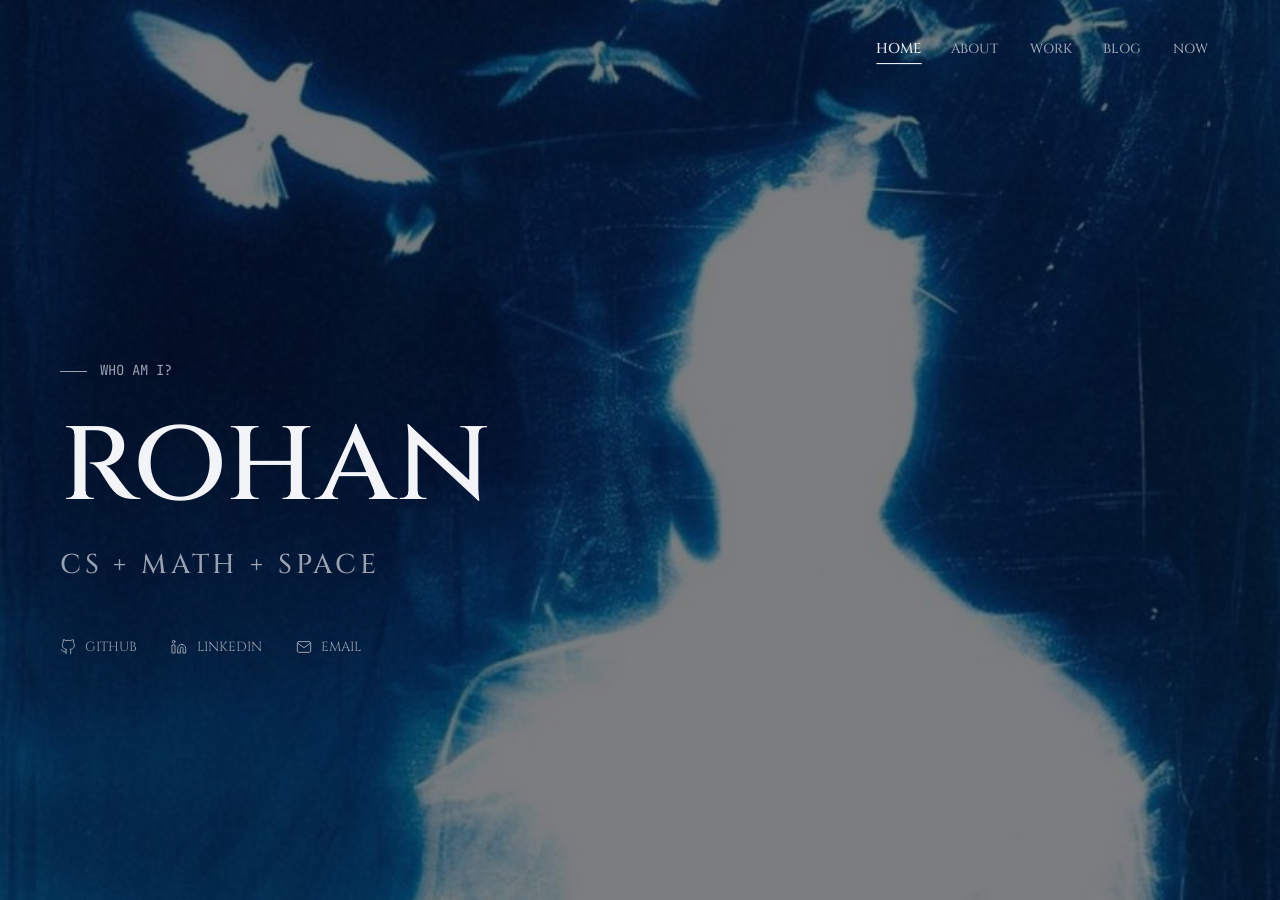
==== commit bebf04cd: "feat : new layout and new icons added" ====
--- a/index.html
+++ b/index.html
@@ -23,8 +23,7 @@
         <section class="landing-copy" aria-labelledby="home-title">
           <p class="kicker">who am i?</p>
           <h1 id="home-title">rohan</h1>
-          <p class="lead">i build systems for browser agents<br>and fault tolerant network protocols.</p>
-          <p class="lead quiet">i care about making interfaces easier to understand<br>before something automated decides to click through them.</p>
+          <p class="lead identity-mark">CS + MATH + SPACE</p>
           <div class="external-links" aria-label="external links">
             <a class="interactive" href="https://github.com/RohanOnKeys"><svg width="16" height="16" viewBox="0 0 24 24" fill="none" stroke="currentColor" stroke-width="1.5" stroke-linecap="round" stroke-linejoin="round"><path d="M9 19c-5 1.5-5-2.5-7-3m14 6v-3.87a3.37 3.37 0 0 0-.94-2.61c3.14-.35 6.44-1.54 6.44-7A5.44 5.44 0 0 0 20 4.77 5.07 5.07 0 0 0 19.91 1S18.73.65 16 2.48a13.38 13.38 0 0 0-7 0C6.27.65 5.09 1 5.09 1A5.07 5.07 0 0 0 5 4.77a5.44 5.44 0 0 0-1.5 3.78c0 5.42 3.3 6.61 6.44 7A3.37 3.37 0 0 0 9 18.13V22"/></svg><span>github</span></a>
             <a class="interactive" href="https://www.linkedin.com/in/rohan-pattanayak-a142a1284"><svg width="16" height="16" viewBox="0 0 24 24" fill="none" stroke="currentColor" stroke-width="1.5" stroke-linecap="round" stroke-linejoin="round"><path d="M16 8a6 6 0 0 1 6 6v7h-4v-7a2 2 0 0 0-4 0v7h-4v-7a6 6 0 0 1 6-6z"/><rect x="2" y="9" width="4" height="12"/><circle cx="4" cy="4" r="2"/></svg><span>linkedin</span></a>
--- a/styles.css
+++ b/styles.css
@@ -1,8 +1,83 @@
-@import url('https://fonts.googleapis.com/css2?family=Cinzel:wght@400;500;600;700&family=Space+Grotesk:wght@400;500;600;700&family=JetBrains+Mono:wght@400;500;600&display=swap');
+@font-face {
+  font-family: "Cinzel";
+  src: url("assets/fonts/cinzel-400.woff2") format("woff2");
+  font-weight: 400;
+  font-style: normal;
+  font-display: swap;
+}
+@font-face {
+  font-family: "Cinzel";
+  src: url("assets/fonts/cinzel-500.woff2") format("woff2");
+  font-weight: 500;
+  font-style: normal;
+  font-display: swap;
+}
+@font-face {
+  font-family: "Cinzel";
+  src: url("assets/fonts/cinzel-600.woff2") format("woff2");
+  font-weight: 600;
+  font-style: normal;
+  font-display: swap;
+}
+@font-face {
+  font-family: "Cinzel";
+  src: url("assets/fonts/cinzel-700.woff2") format("woff2");
+  font-weight: 700;
+  font-style: normal;
+  font-display: swap;
+}
+@font-face {
+  font-family: "Space Grotesk";
+  src: url("assets/fonts/space-grotesk-400.woff2") format("woff2");
+  font-weight: 400;
+  font-style: normal;
+  font-display: swap;
+}
+@font-face {
+  font-family: "Space Grotesk";
+  src: url("assets/fonts/space-grotesk-500.woff2") format("woff2");
+  font-weight: 500;
+  font-style: normal;
+  font-display: swap;
+}
+@font-face {
+  font-family: "Space Grotesk";
+  src: url("assets/fonts/space-grotesk-600.woff2") format("woff2");
+  font-weight: 600;
+  font-style: normal;
+  font-display: swap;
+}
+@font-face {
+  font-family: "Space Grotesk";
+  src: url("assets/fonts/space-grotesk-700.woff2") format("woff2");
+  font-weight: 700;
+  font-style: normal;
+  font-display: swap;
+}
+@font-face {
+  font-family: "JetBrains Mono";
+  src: url("assets/fonts/jetbrains-mono-400.woff2") format("woff2");
+  font-weight: 400;
+  font-style: normal;
+  font-display: swap;
+}
+@font-face {
+  font-family: "JetBrains Mono";
+  src: url("assets/fonts/jetbrains-mono-500.woff2") format("woff2");
+  font-weight: 500;
+  font-style: normal;
+  font-display: swap;
+}
+@font-face {
+  font-family: "JetBrains Mono";
+  src: url("assets/fonts/jetbrains-mono-600.woff2") format("woff2");
+  font-weight: 600;
+  font-style: normal;
+  font-display: swap;
+}
 
 * {
   box-sizing: border-box;
-  border-radius: 0 !important;
   border-color: var(--line);
 }
 
@@ -32,6 +107,7 @@
 html {
   min-height: 100%;
   background: var(--void);
+  font-size: 17px;
 }
 
 body {
@@ -42,10 +118,12 @@
   background-image: url("assets/archive-bg.svg");
   background-size: cover;
   font-family: var(--font-sans);
+  font-size: 1.08rem;
+  line-height: 1.6;
   font-feature-settings: "ss01", "cv11";
   -webkit-font-smoothing: antialiased;
   text-rendering: optimizeLegibility;
-  letter-spacing: -0.005em;
+  letter-spacing: 0;
 }
 
 body.home-bg {
@@ -169,7 +247,7 @@
   font-family: var(--font-gothic);
   font-size: 0.78rem;
   font-weight: 500;
-  letter-spacing: 0.32em;
+  letter-spacing: 0;
   text-transform: uppercase;
   color: var(--stone);
   background: transparent;
@@ -186,7 +264,7 @@
   background: transparent;
   outline: none;
   transform: scale(1.14);
-  letter-spacing: 0.38em;
+  letter-spacing: 0;
 }
 
 .nav .interactive[aria-current="page"] {
@@ -238,7 +316,7 @@
   margin: 0 0 1.4rem;
   color: var(--stone);
   font-size: clamp(0.7rem, 1.2vw, 0.82rem);
-  letter-spacing: 0.32em;
+  letter-spacing: 0;
   text-transform: uppercase;
   display: inline-flex;
   align-items: center;
@@ -261,22 +339,26 @@
   margin-top: 0;
 }
 
+h1,
+h2,
+h3 {
+  font-family: var(--font-gothic);
+}
+
 h1 {
   margin-bottom: 1.5rem;
   color: var(--ink);
-  font-family: var(--font-gothic);
   font-weight: 500;
   font-size: clamp(3.2rem, 9.5vw, 9rem);
   line-height: 0.92;
-  letter-spacing: 0.02em;
+  letter-spacing: 0;
   text-transform: lowercase;
 }
 
 .page-title {
   margin: 0 0 clamp(2rem, 5vw, 4rem);
-  font-family: var(--font-gothic);
-  font-weight: 500;
-  letter-spacing: 0.04em;
+  font-weight: 500;
+  letter-spacing: 0;
   line-height: 0.98;
   text-transform: lowercase;
   color: var(--ink);
@@ -289,7 +371,7 @@
   font-family: var(--font-sans);
   font-size: clamp(1.3rem, 3vw, 2.4rem);
   line-height: 1.14;
-  letter-spacing: -0.02em;
+  letter-spacing: 0;
 }
 
 .landing-copy .lead {
@@ -297,6 +379,15 @@
   margin-top: 1.75rem;
 }
 
+.identity-mark {
+  font-family: var(--font-gothic);
+  font-weight: 500;
+  font-size: clamp(1.15rem, 2.4vw, 1.6rem);
+  letter-spacing: 0.14em;
+  text-transform: uppercase;
+  color: var(--stone);
+}
+
 .landing-copy .lead + .lead {
   margin-top: 1rem;
   color: var(--stone);
@@ -304,7 +395,7 @@
 
 p {
   color: var(--bone);
-  font-size: clamp(1.02rem, 1.35vw, 1.15rem);
+  font-size: clamp(1.05rem, 1.45vw, 1.2rem);
   line-height: 1.72;
 }
 
@@ -325,7 +416,7 @@
   align-items: center;
   gap: 0.55rem;
   font-family: var(--font-gothic);
-  letter-spacing: 0.28em;
+  letter-spacing: 0;
   text-transform: uppercase;
   color: var(--stone);
   padding: 0.35rem 0;
@@ -345,7 +436,7 @@
 .external-links .interactive:hover {
   color: var(--ink);
   transform: scale(1.08);
-  letter-spacing: 0.34em;
+  letter-spacing: 0;
   border-color: var(--ink);
 }
 
@@ -380,6 +471,14 @@
   padding: clamp(4rem, 9vw, 7rem) 0 clamp(4rem, 7vw, 6rem);
 }
 
+.blog-page {
+  padding-bottom: 2rem;
+}
+
+.work-page {
+  padding-bottom: 2rem;
+}
+
 .about-grid {
   display: block;
 }
@@ -390,6 +489,8 @@
 
 .text-stack p {
   color: var(--bone);
+  font-size: clamp(0.98rem, 1.15vw, 1.08rem);
+  line-height: 1.75;
 }
 
 .text-stack p + p {
@@ -402,6 +503,8 @@
 
 .short-blocks p {
   max-width: 66ch;
+  font-size: clamp(0.98rem, 1.15vw, 1.08rem);
+  line-height: 1.75;
 }
 
 .archive {
@@ -410,9 +513,10 @@
 
 .archive-intro {
   color: var(--stone);
-  max-width: 52ch;
+  max-width: 56ch;
   margin: -1rem 0 3rem;
-  font-size: 1.05rem;
+  font-size: clamp(0.98rem, 1.15vw, 1.08rem);
+  line-height: 1.75;
 }
 
 .project {
@@ -421,17 +525,17 @@
 }
 
 .project:last-child {
-  border-bottom: 1px solid var(--line);
+  padding-bottom: 0;
+  border-bottom: 0;
 }
 
 .project h2,
 .now-section h2 {
   margin-bottom: 0.9rem;
   color: var(--ink);
-  font-family: var(--font-sans);
   font-weight: 500;
   font-size: clamp(1.7rem, 3.2vw, 2.6rem);
-  letter-spacing: -0.02em;
+  letter-spacing: 0;
   text-transform: lowercase;
   line-height: 1;
 }
@@ -439,37 +543,44 @@
 .project p {
   max-width: 66ch;
   color: var(--bone);
+  font-size: clamp(0.98rem, 1.15vw, 1.08rem);
+  line-height: 1.75;
 }
 
 .tech {
   margin-top: 1rem;
   color: var(--ash);
-  font-size: 0.7rem;
-  letter-spacing: 0.18em;
+  font-size: 0.72rem;
+  letter-spacing: 0;
   text-transform: uppercase;
   line-height: 1.8;
+}
+
+.article-link {
+  display: flex;
+  align-items: center;
+  gap: 0.65rem;
 }
 
 .article-link .interactive {
   display: inline-flex;
   align-items: center;
-  gap: 0.5rem;
-  font-size: 0.72rem;
-  letter-spacing: 0.22em;
-  text-transform: uppercase;
+  justify-content: center;
+  width: 1.7rem;
+  height: 1.7rem;
   color: var(--bone);
-  border-bottom: 1px solid var(--line);
-  padding-bottom: 0.25rem;
-  transition: color 160ms ease, border-color 160ms ease;
+  transition: color 160ms ease, transform 160ms ease;
 }
 
 .article-link .interactive:hover {
   color: var(--ink);
-  border-color: var(--ink);
-}
-
-.article-link .interactive::after {
-  content: "→";
+  transform: translateY(-1px);
+}
+
+.repo-icon svg {
+  width: 1.05rem;
+  height: 1.05rem;
+  flex-shrink: 0;
 }
 
 .identity-small img,
@@ -494,6 +605,11 @@
   transition: background 160ms ease;
 }
 
+.blog-row:last-child {
+  padding-bottom: 0;
+  border-bottom: 0;
+}
+
 .blog-row:hover {
   background: rgba(232, 236, 243, 0.02);
 }
@@ -501,10 +617,9 @@
 .blog-row h2 {
   margin-bottom: 0.4rem;
   color: var(--ink);
-  font-family: var(--font-sans);
   font-weight: 500;
   font-size: clamp(1.2rem, 2.2vw, 1.85rem);
-  letter-spacing: -0.015em;
+  letter-spacing: 0;
   text-transform: lowercase;
   line-height: 1.1;
 }
@@ -512,8 +627,8 @@
 .blog-row p {
   margin-bottom: 0;
   color: var(--stone);
-  font-size: 0.98rem;
-  line-height: 1.55;
+  font-size: clamp(0.9rem, 1.05vw, 0.98rem);
+  line-height: 1.6;
 }
 
 .date,
@@ -521,7 +636,7 @@
   color: var(--ash);
   font-family: var(--font-mono);
   font-size: 0.7rem;
-  letter-spacing: 0.22em;
+  letter-spacing: 0;
   text-transform: uppercase;
 }
 
@@ -540,12 +655,11 @@
 }
 
 .article h1 {
-  font-family: var(--font-sans);
   font-weight: 500;
   color: var(--ink);
   font-size: clamp(2.2rem, 5vw, 4.2rem);
   line-height: 1;
-  letter-spacing: -0.025em;
+  letter-spacing: 0;
   text-transform: lowercase;
   margin: 1.25rem 0 2.5rem;
 }
@@ -559,7 +673,7 @@
   margin-bottom: 3rem;
   font-family: var(--font-mono);
   font-size: 0.72rem;
-  letter-spacing: 0.24em;
+  letter-spacing: 0;
   text-transform: uppercase;
 }
 
@@ -588,29 +702,71 @@
 }
 
 .now-section:last-of-type {
-  border-bottom: 1px solid var(--line);
-}
-
-.now-section h2 {
-  margin-bottom: 1rem;
-  font-family: var(--font-mono);
-  font-size: 0.72rem;
-  font-weight: 500;
-  letter-spacing: 0.24em;
-  text-transform: uppercase;
-  color: var(--stone);
-}
-
-.now-section p {
+  padding-bottom: 0;
+}
+
+.now > .meta {
+  margin-bottom: 1.4rem;
+}
+
+.now-items {
+  list-style: none;
+  margin: 0;
+  padding: 0;
+  display: flex;
+  flex-direction: column;
+  gap: 1.1rem;
+}
+
+.now-item {
+  display: flex;
+  align-items: baseline;
+  justify-content: space-between;
+  flex-wrap: wrap;
+  gap: 0.5rem 1.5rem;
+}
+
+.now-item-name {
   color: var(--bone);
+  font-family: var(--font-sans);
+  font-weight: 500;
+  font-size: clamp(1.05rem, 1.7vw, 1.35rem);
+  line-height: 1.4;
+}
+
+.now-item-links {
+  display: inline-flex;
+  align-items: center;
+  gap: 0.6rem;
+}
+
+.now-item-links .interactive {
+  display: inline-flex;
+  align-items: center;
+  justify-content: center;
+  width: 1.5rem;
+  height: 1.5rem;
+  color: var(--stone);
+  transition: color 160ms ease, transform 160ms ease;
+}
+
+.now-item-links .interactive:hover {
+  color: var(--ink);
+  transform: translateY(-1px);
+}
+
+.now-item-links svg {
+  width: 1rem;
+  height: 1rem;
+  flex-shrink: 0;
 }
 
 .footer {
   padding: 1.5rem 0 2rem;
   color: var(--stone);
-  font-family: var(--font-mono);
+  font-family: var(--font-gothic);
   font-size: 0.7rem;
-  letter-spacing: 0.2em;
+  letter-spacing: 0;
   text-transform: uppercase;
   margin-top: auto;
 }
@@ -691,21 +847,46 @@
   .nav .interactive {
     padding: 0.3rem 0.2rem;
     font-size: 0.62rem;
-    letter-spacing: 0.08em;
+    letter-spacing: 0;
   }
 
   .nav .interactive:hover,
   .nav .interactive:focus-visible {
-    letter-spacing: 0.12em;
-  }
-
-  .index-main,
+    letter-spacing: 0;
+  }
+
+  .index-main {
+    display: block;
+  }
+
+  .landing-copy {
+    padding-top: 14vh;
+  }
+
   .about-grid {
     display: block;
   }
 
-  .landing-copy {
-    padding-top: 14vh;
+  .archive-intro,
+  .project p,
+  .text-stack p,
+  .short-blocks p,
+  .blog-row p {
+    font-size: 0.85rem;
+    line-height: 1.6;
+  }
+
+  .now-item-name {
+    font-size: 1rem;
+  }
+
+  .project {
+    padding: 1.55rem 0;
+  }
+
+  .project h2,
+  .now-section h2 {
+    margin-bottom: 0.65rem;
   }
 
   h1 {
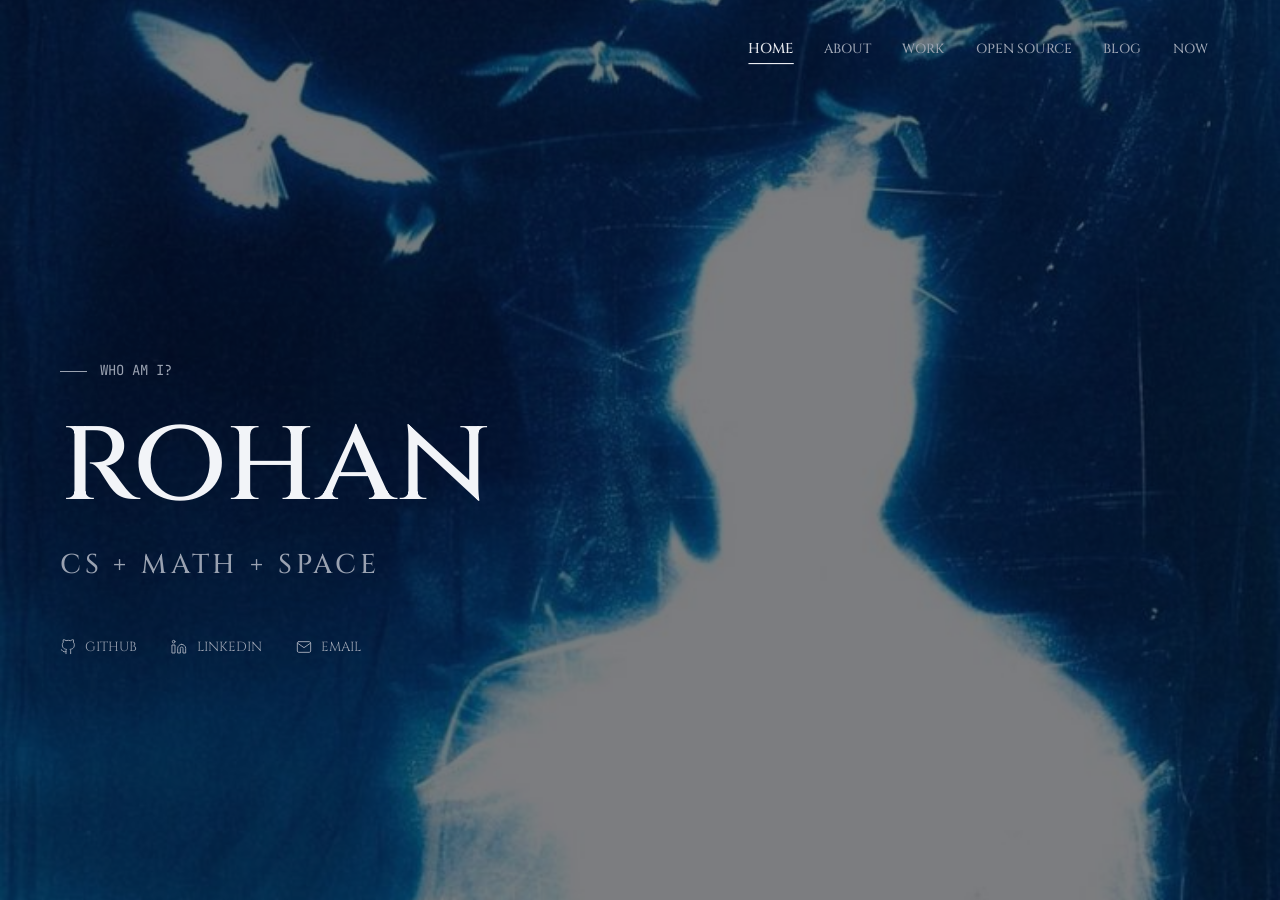
==== commit 06785430: "feat : new projects, open source page, now and about updates Add bitcraft, cerebro, ariadne, crabbit" ====
--- a/index.html
+++ b/index.html
@@ -15,6 +15,7 @@
           <a class="interactive" aria-current="page" href="index.html">home</a>
           <a class="interactive" href="about.html">about</a>
           <a class="interactive" href="work.html">work</a>
+          <a class="interactive" href="opensource.html">open source</a>
           <a class="interactive" href="blog.html">blog</a>
           <a class="interactive" href="now.html">now</a>
         </nav>
--- a/styles.css
+++ b/styles.css
@@ -166,6 +166,23 @@
   background: rgba(5, 7, 12, 0.72);
 }
 
+body.opensource-bg {
+  --page-bg-image: url("assets/images/page-opensource-bg-wide.jpg");
+  --page-bg-position: center;
+  background-image: none;
+}
+
+@media (orientation: portrait) {
+  body.opensource-bg {
+    --page-bg-image: url("assets/images/page-opensource-bg.jpg");
+    --page-bg-position: center 40%;
+  }
+}
+
+body.opensource-bg .site {
+  background: rgba(5, 7, 12, 0.78);
+}
+
 body.blog-bg {
   --page-bg-image: url("assets/images/blog_bg.jpg");
   --page-bg-position: center 38%;
@@ -188,6 +205,7 @@
 body.about-bg::before,
 body.work-bg::before,
 body.now-bg::before,
+body.opensource-bg::before,
 body.blog-bg::before {
   position: fixed;
   inset: 0;
@@ -252,6 +270,7 @@
   color: var(--stone);
   background: transparent;
   padding: 0.5rem 0.75rem;
+  white-space: nowrap;
   transition: color 220ms ease, transform 260ms cubic-bezier(0.22, 1, 0.36, 1), letter-spacing 260ms ease;
   transform: scale(1);
   cursor: pointer;
@@ -491,6 +510,16 @@
   color: var(--bone);
   font-size: clamp(0.98rem, 1.15vw, 1.08rem);
   line-height: 1.75;
+}
+
+.text-stack p a {
+  text-decoration: underline;
+  text-underline-offset: 0.2em;
+  text-decoration-color: var(--line);
+}
+
+.text-stack p a:hover {
+  color: var(--ink);
 }
 
 .text-stack p + p {
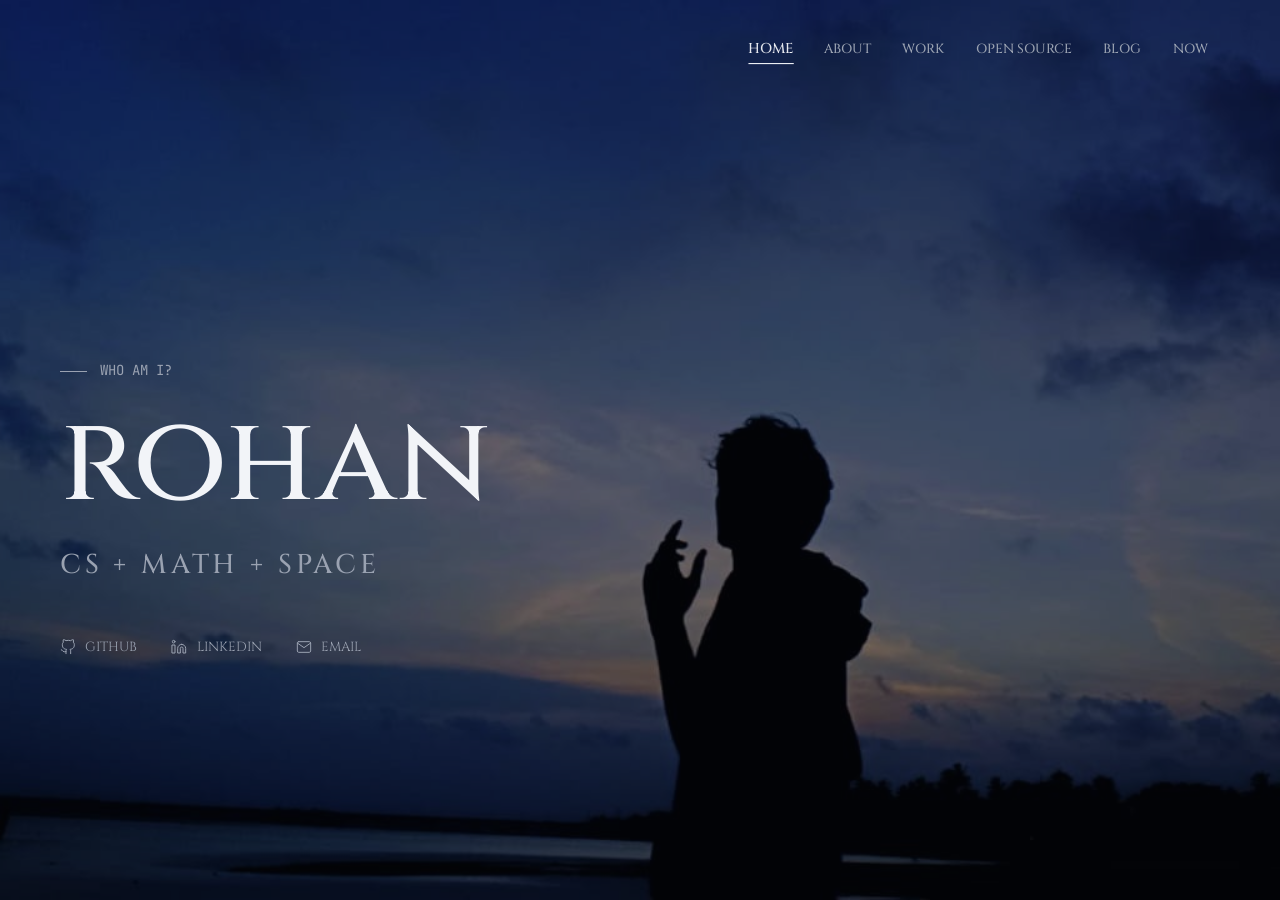
==== commit d46a3497: "feat : new page backgrounds, service worker caches site for instant page loads" ====
--- a/index.html
+++ b/index.html
@@ -33,6 +33,7 @@
         </section>
       </main>
     </div>
+    <script>if ('serviceWorker' in navigator) navigator.serviceWorker.register('sw.js');</script>
     <script>
     document.addEventListener('DOMContentLoaded', () => {
       const nav = document.querySelector('.nav');
--- a/styles.css
+++ b/styles.css
@@ -127,9 +127,16 @@
 }
 
 body.home-bg {
-  --page-bg-image: url("assets/images/home-page2.jpg");
-  --page-bg-position: center 32%;
+  --page-bg-image: url("assets/images/page-home-bg-wide.jpg");
+  --page-bg-position: center;
   background-image: none;
+}
+
+@media (orientation: portrait) {
+  body.home-bg {
+    --page-bg-image: url("assets/images/page-home-bg-tall.jpg");
+    --page-bg-position: center;
+  }
 }
 
 body.home-bg .site {
@@ -137,9 +144,16 @@
 }
 
 body.about-bg {
-  --page-bg-image: url("assets/images/page-about-bg.jpg");
-  --page-bg-position: center 26%;
+  --page-bg-image: url("assets/images/page-about-bg-wide.jpg");
+  --page-bg-position: center;
   background-image: none;
+}
+
+@media (orientation: portrait) {
+  body.about-bg {
+    --page-bg-image: url("assets/images/page-about-bg-tall.jpg");
+    --page-bg-position: center;
+  }
 }
 
 body.about-bg .site {
@@ -157,9 +171,16 @@
 }
 
 body.now-bg {
-  --page-bg-image: url("assets/images/page-now-bg.jpg");
-  --page-bg-position: center 22%;
+  --page-bg-image: url("assets/images/page-now-bg-wide.jpg");
+  --page-bg-position: center;
   background-image: none;
+}
+
+@media (orientation: portrait) {
+  body.now-bg {
+    --page-bg-image: url("assets/images/page-now-bg.jpg");
+    --page-bg-position: center;
+  }
 }
 
 body.now-bg .site {
@@ -184,9 +205,16 @@
 }
 
 body.blog-bg {
-  --page-bg-image: url("assets/images/blog_bg.jpg");
-  --page-bg-position: center 38%;
+  --page-bg-image: url("assets/images/page-blog-bg-wide.jpg");
+  --page-bg-position: center;
   background-image: none;
+}
+
+@media (orientation: portrait) {
+  body.blog-bg {
+    --page-bg-image: url("assets/images/page-blog-bg-tall.jpg");
+    --page-bg-position: center;
+  }
 }
 
 body.blog-bg .site {
@@ -512,16 +540,6 @@
   line-height: 1.75;
 }
 
-.text-stack p a {
-  text-decoration: underline;
-  text-underline-offset: 0.2em;
-  text-decoration-color: var(--line);
-}
-
-.text-stack p a:hover {
-  color: var(--ink);
-}
-
 .text-stack p + p {
   margin-top: 1.35rem;
 }
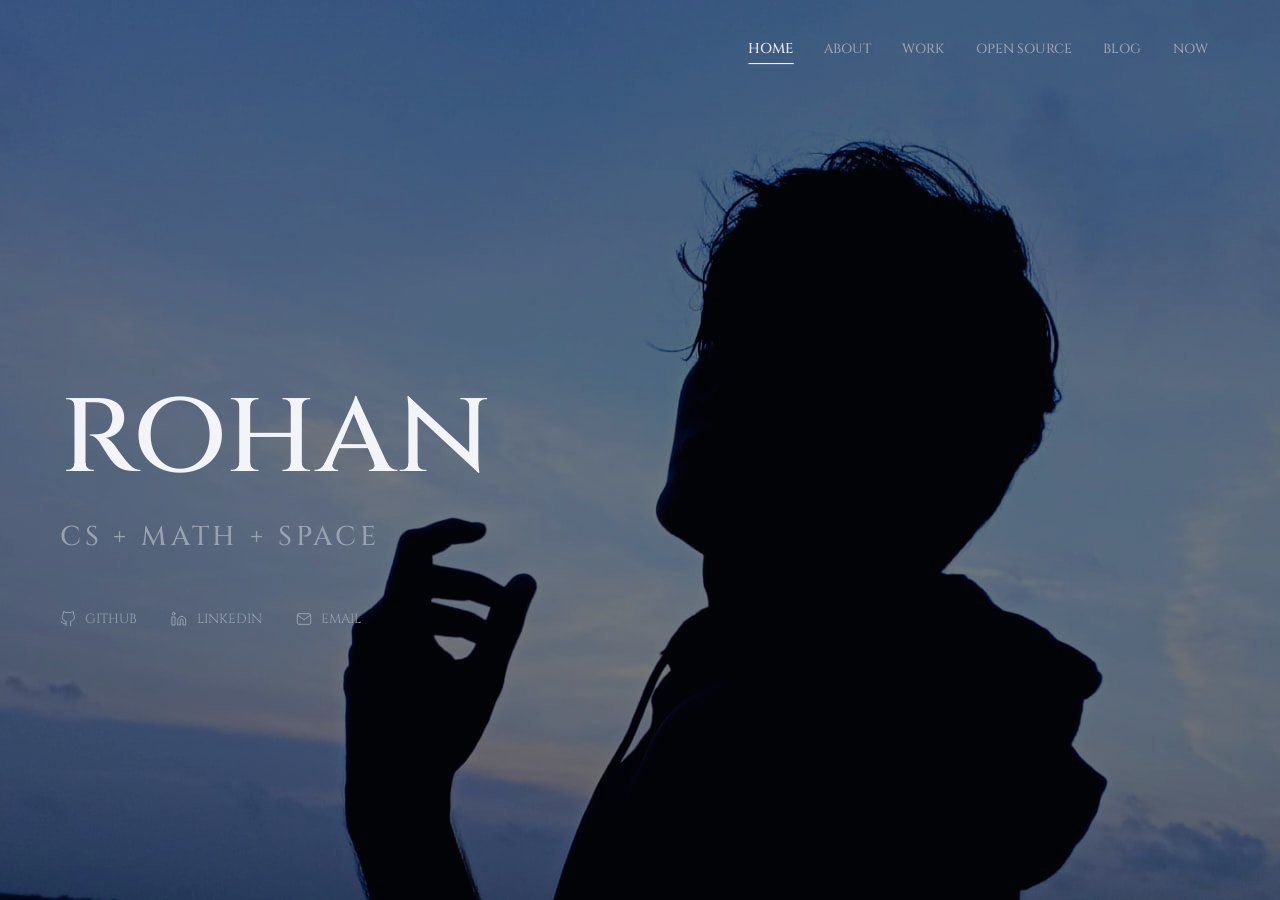
==== commit 838d9da2: "feat : link hover previews, new backgrounds and favicon, trim home and now text" ====
--- a/index.html
+++ b/index.html
@@ -5,7 +5,8 @@
     <meta name="viewport" content="width=device-width, initial-scale=1">
     <title>rohan pattanayak</title>
     <meta name="description" content="personal portfolio for rohan pattanayak">
-    <link rel="icon" type="image/svg+xml" href="assets/favicon.svg">
+    <link rel="icon" type="image/png" href="assets/favicon.png">
+    <link rel="apple-touch-icon" href="assets/apple-touch-icon.png">
     <link rel="stylesheet" href="styles.css">
   </head>
   <body class="home-bg">
@@ -22,7 +23,6 @@
       </header>
       <main class="shell index-main">
         <section class="landing-copy" aria-labelledby="home-title">
-          <p class="kicker">who am i?</p>
           <h1 id="home-title">rohan</h1>
           <p class="lead identity-mark">CS + MATH + SPACE</p>
           <div class="external-links" aria-label="external links">
@@ -34,6 +34,7 @@
       </main>
     </div>
     <script>if ('serviceWorker' in navigator) navigator.serviceWorker.register('sw.js');</script>
+    <script src="assets/preview.js" defer></script>
     <script>
     document.addEventListener('DOMContentLoaded', () => {
       const nav = document.querySelector('.nav');
--- a/styles.css
+++ b/styles.css
@@ -128,14 +128,14 @@
 
 body.home-bg {
   --page-bg-image: url("assets/images/page-home-bg-wide.jpg");
-  --page-bg-position: center;
+  --page-bg-position: center 20%;
   background-image: none;
 }
 
 @media (orientation: portrait) {
   body.home-bg {
     --page-bg-image: url("assets/images/page-home-bg-tall.jpg");
-    --page-bg-position: center;
+    --page-bg-position: 60% center;
   }
 }
 
@@ -161,9 +161,16 @@
 }
 
 body.work-bg {
-  --page-bg-image: url("assets/images/page-work-bg.jpg");
-  --page-bg-position: center 78%;
+  --page-bg-image: url("assets/images/page-work-bg-wide.jpg");
+  --page-bg-position: center;
   background-image: none;
+}
+
+@media (orientation: portrait) {
+  body.work-bg {
+    --page-bg-image: url("assets/images/page-work-bg.jpg");
+    --page-bg-position: center;
+  }
 }
 
 body.work-bg .site {
@@ -964,3 +971,39 @@
     margin-top: 0.65rem;
   }
 }
+
+.link-preview {
+  position: fixed;
+  top: 0;
+  left: 0;
+  z-index: 50;
+  width: 320px;
+  aspect-ratio: 16 / 10;
+  border: 1px solid var(--line);
+  border-radius: 0;
+  background: var(--void);
+  box-shadow: 0 18px 40px rgba(0, 0, 0, 0.55);
+  pointer-events: none;
+  opacity: 0;
+  transition: opacity 140ms ease;
+  overflow: hidden;
+}
+
+.link-preview.is-visible {
+  opacity: 1;
+}
+
+.link-preview img {
+  display: block;
+  width: 100%;
+  height: 100%;
+  object-fit: cover;
+  object-position: top;
+  filter: brightness(0.55) saturate(0.85);
+}
+
+@media (hover: none), (pointer: coarse) {
+  .link-preview {
+    display: none;
+  }
+}
